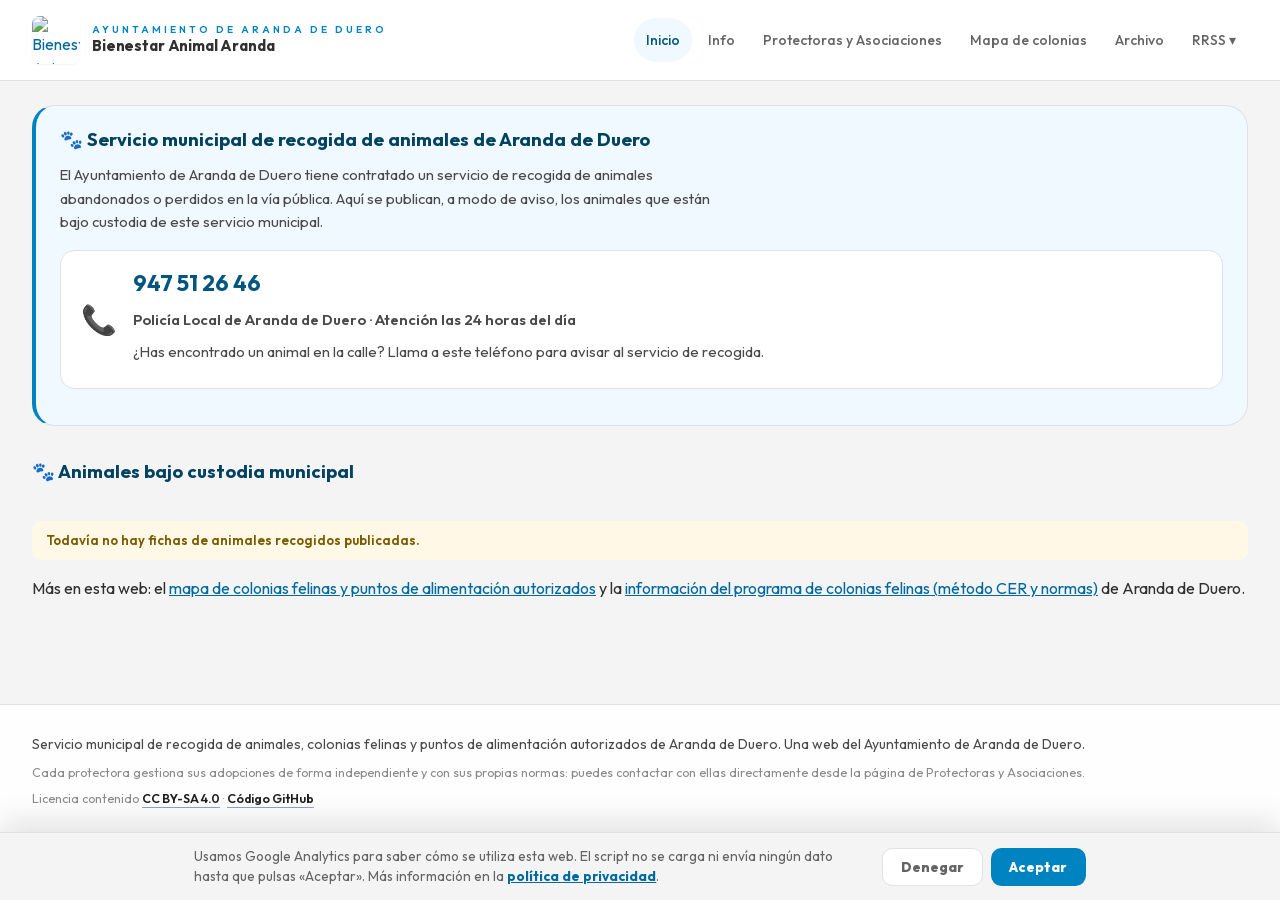
==== index.html @ dad3f27c "Añadir espacio entre el menú y el recuadro del servicio municipal en la portada Sube styles.css a ?v" ====
<!doctype html>
<html lang="es">
<head>
  <meta charset="utf-8">
  <meta name="viewport" content="width=device-width, initial-scale=1">
  <meta name="theme-color" content="#0083c1">
  <title>Recogida de animales en Aranda de Duero — Bienestar Animal Aranda</title>
  <meta name="description" content="Animal perdido o abandonado en Aranda de Duero: llama a la Policía Local (947 51 26 46, 24 h). Animales bajo custodia municipal y colonias felinas.">
  <link rel="canonical" href="https://bienestaranimal.arandadeduero.dev/">
  <meta property="og:type" content="website">
  <meta property="og:site_name" content="Bienestar Animal Aranda">
  <meta property="og:locale" content="es_ES">
  <meta property="og:title" content="Recogida de animales en Aranda de Duero — Bienestar Animal Aranda">
  <meta property="og:description" content="Animal perdido o abandonado en Aranda de Duero: llama a la Policía Local (947 51 26 46, 24 h). Animales bajo custodia municipal y colonias felinas.">
  <meta property="og:url" content="https://bienestaranimal.arandadeduero.dev/">
  <meta property="og:image" content="https://bienestaranimal.arandadeduero.dev/img/og.jpg?v=4">
  <meta property="og:image:width" content="1200">
  <meta property="og:image:height" content="630">
  <meta property="og:image:type" content="image/jpeg">
  <meta property="og:image:alt" content="Bienestar Animal Aranda, del Ayuntamiento de Aranda de Duero: recogida de animales, colonias felinas y puntos de alimentación autorizados. Un cachorro y un gatito jugando.">
  <meta name="twitter:card" content="summary_large_image">
  <meta name="twitter:title" content="Recogida de animales en Aranda de Duero — Bienestar Animal Aranda">
  <meta name="twitter:description" content="Animal perdido o abandonado en Aranda de Duero: llama a la Policía Local (947 51 26 46, 24 h). Animales bajo custodia municipal y colonias felinas.">
  <meta name="twitter:image" content="https://bienestaranimal.arandadeduero.dev/img/og.jpg?v=4">
  <meta name="twitter:image:alt" content="Bienestar Animal Aranda, del Ayuntamiento de Aranda de Duero: recogida de animales, colonias felinas y puntos de alimentación autorizados. Un cachorro y un gatito jugando.">
  <link rel="icon" href="img/logo-web.jpg">
  <link rel="preload" href="fonts/outfit-latin.woff2?v=1" as="font" type="font/woff2" crossorigin>
  <link rel="stylesheet" href="styles.css?v=26">
  <script type="application/ld+json">
  {
    "@context": "https://schema.org",
    "@graph": [
      {
        "@type": "GovernmentOrganization",
        "@id": "https://www.arandadeduero.es/#organization",
        "name": "Ayuntamiento de Aranda de Duero",
        "url": "https://www.arandadeduero.es/",
        "sameAs": [
          "https://www.instagram.com/ayuntamientoarandadeduero",
          "https://www.facebook.com/aytoarandadeduero"
        ]
      },
      {
        "@type": "WebSite",
        "@id": "https://bienestaranimal.arandadeduero.dev/#website",
        "url": "https://bienestaranimal.arandadeduero.dev/",
        "name": "Bienestar Animal Aranda",
        "description": "Servicio municipal de recogida de animales, colonias felinas y puntos de alimentación autorizados de Aranda de Duero.",
        "inLanguage": "es",
        "publisher": { "@id": "https://www.arandadeduero.es/#organization" }
      }
    ]
  }
  </script>
</head>
<body>
  <header class="topbar">
    <div class="container topbar__inner">
      <a class="brand" href="./">
        <img class="brand__logo" src="img/logo-web.jpg" alt="Bienestar Animal Aranda" width="48" height="48">
        <span class="brand__text">
          <span class="brand__kicker">Ayuntamiento de Aranda de Duero</span>
          <span class="brand__title">Bienestar Animal Aranda</span>
        </span>
      </a>
      <button class="nav-toggle" aria-label="Abrir menú" aria-expanded="false" aria-controls="mainnav">☰</button>
      <nav class="mainnav" id="mainnav" aria-label="Menú principal">
        <a href="./" class="is-active">Inicio</a>
        <a href="info/">Info</a>
        <a href="protectoras/">Protectoras y Asociaciones</a>
        <a href="mapa-colonias/">Mapa de colonias</a>
        <a href="archivo/">Archivo</a>
        <div class="nav-dropdown" data-nav-dropdown>
          <button class="nav-dropdown__toggle" type="button" aria-haspopup="true" aria-expanded="false">RRSS ▾</button>
          <div class="nav-dropdown__menu">
            <a href="https://www.instagram.com/ayuntamientoarandadeduero" target="_blank" rel="noopener">📷 Instagram</a>
            <a href="https://www.facebook.com/aytoarandadeduero" target="_blank" rel="noopener">📘 Facebook</a>
          </div>
        </div>
      </nav>
    </div>
  </header>

  <div class="container">
    <section class="municipal-service">
      <h1 class="municipal-service__title">🐾 Servicio municipal de recogida de animales de Aranda de Duero</h1>
      <p>El Ayuntamiento de Aranda de Duero tiene contratado un servicio de recogida de animales
         abandonados o perdidos en la vía pública. Aquí se publican, a modo de aviso, los animales
         que están bajo custodia de este servicio municipal.</p>

      <div class="municipal-service__contact">
        <span class="municipal-service__contact-icon" aria-hidden="true">📞</span>
        <div>
          <a class="municipal-service__contact-phone" href="tel:947512646">947 51 26 46</a>
          <p class="municipal-service__contact-sub">Policía Local de Aranda de Duero · Atención las 24 horas del día</p>
          <p class="municipal-service__contact-note">¿Has encontrado un animal en la calle? Llama a este teléfono para avisar al servicio de recogida.</p>
        </div>
      </div>
    </section>
  </div>

  <main class="container">
    <section class="recogidas-section">
      <h2 class="municipal-service__title">🐾 Animales bajo custodia municipal</h2>
      <div id="recogidas" class="recogidas"></div>
      <p id="recogidas-empty" class="municipal-service__pending" hidden>Todavía no hay fichas de animales recogidos publicadas.</p>
    </section>
    <p>Más en esta web: el <a href="mapa-colonias/">mapa de colonias felinas y puntos de alimentación autorizados</a>
       y la <a href="info/">información del programa de colonias felinas (método CER y normas)</a> de Aranda de Duero.</p>
  </main>

  <footer class="site-footer">
    <div class="container site-footer__inner">
      <p>Servicio municipal de recogida de animales, colonias felinas y puntos de alimentación autorizados
         de Aranda de Duero. Una web del Ayuntamiento de Aranda de Duero.</p>
      <p class="fineprint">Cada protectora gestiona sus adopciones de forma independiente y con sus propias normas:
         puedes contactar con ellas directamente desde la página de Protectoras y Asociaciones.</p>
      <p class="fineprint">Licencia contenido <a href="https://creativecommons.org/licenses/by-sa/4.0/deed.es" target="_blank" rel="noopener">CC BY-SA 4.0</a>
         · <a href="https://github.com/arandadeduero/bienestaranimal" target="_blank" rel="noopener">Código GitHub</a></p>
    </div>
  </footer>

  <div class="analytics-consent" data-analytics-consent role="region" aria-label="Aviso de privacidad y analítica" hidden>
    <p class="analytics-consent-text">
      Usamos Google Analytics para saber cómo se utiliza esta web. El script no se carga ni envía ningún dato hasta que pulsas «Aceptar». Más información en la
      <a href="https://www.arandadeduero.es/politica-privacidad/" target="_blank" rel="noopener">política de privacidad</a>.
    </p>
    <div class="analytics-consent-actions">
      <button class="analytics-consent-btn analytics-consent-deny" type="button" data-analytics-consent-deny>Denegar</button>
      <button class="analytics-consent-btn analytics-consent-accept" type="button" data-analytics-consent-accept>Aceptar</button>
    </div>
  </div>

  <script src="recogidas.js?v=2" defer></script>
  <script src="nav.js?v=5" defer></script>
  <script src="analytics.js?v=2" defer></script>
</body>
</html>
---- styles.css ----
/* Fuente Outfit (SIL Open Font License, fonts/OFL.txt), servida desde este mismo sitio: sin peticiones a Google Fonts. */
@font-face {
  font-family: "Outfit";
  font-style: normal;
  font-weight: 300 800;
  font-display: swap;
  src: url("fonts/outfit-latin.woff2?v=1") format("woff2");
  unicode-range: U+0000-00FF, U+0131, U+0152-0153, U+02BB-02BC, U+02C6, U+02DA, U+02DC, U+0304, U+0308, U+0329, U+2000-206F, U+20AC, U+2122, U+2191, U+2193, U+2212, U+2215, U+FEFF, U+FFFD;
}
@font-face {
  font-family: "Outfit";
  font-style: normal;
  font-weight: 300 800;
  font-display: swap;
  src: url("fonts/outfit-latin-ext.woff2?v=1") format("woff2");
  unicode-range: U+0100-02BA, U+02BD-02C5, U+02C7-02CC, U+02CE-02D7, U+02DD-02FF, U+0304, U+0308, U+0329, U+1D00-1DBF, U+1E00-1E9F, U+1EF2-1EFF, U+2020, U+20A0-20AB, U+20AD-20C4, U+2113, U+2C60-2C7F, U+A720-A7FF;
}

/* Bienestar Animal Aranda — Ayuntamiento de Aranda de Duero */
:root {
  /* paleta brand — azul institucional del Ayuntamiento de Aranda de Duero
     (misma paleta que fiestas.arandadeduero.es: primary #0083c1, accent #3cb4e5) */
  --brand-50: #f0f9ff;
  --brand-100: #e0f2fe;
  --brand-200: #bae6fd;
  --brand-300: #7dd3fc;
  --brand-400: #3cb4e5;
  --brand-500: #0083c1;
  --brand-600: #006a9e;
  --brand-700: #00567f;
  --brand-800: #004260;
  --brand-900: #002e42;

  --paper: #f4f4f4;
  --ink: #303030;
  --line: #dfe1e5;
  --slate-500: #8a8a8a;
  --slate-600: #646464;
  --slate-700: #4a4a4a;
  --slate-900: #202020;

  --font-display: 'Outfit', ui-sans-serif, system-ui, -apple-system, 'Segoe UI', Roboto, sans-serif;
  --font-body: 'Outfit', ui-sans-serif, system-ui, -apple-system, 'Segoe UI', Roboto, sans-serif;

  --radius-card: 1.4rem;
  --shadow-card: 0 10px 30px rgba(31, 36, 48, .06);
  --shadow-card-hover: 0 18px 40px rgba(31, 36, 48, .12);
}

* { box-sizing: border-box; }

body {
  margin: 0;
  font-family: var(--font-body);
  color: var(--ink);
  background: var(--paper);
  line-height: 1.5;
}

a { color: var(--brand-600); }

.container { max-width: 1440px; margin: 0 auto; padding-left: 1rem; padding-right: 1rem; }
@media (min-width: 640px) { .container { padding-left: 1.5rem; padding-right: 1.5rem; } }
@media (min-width: 1024px) { .container { padding-left: 2rem; padding-right: 2rem; } }
main.container { padding-bottom: 3rem; }

/* ===== Barra superior ===== */
.topbar {
  position: sticky;
  top: 0;
  z-index: 40;
  background: #fff;
  border-bottom: 1px solid var(--line);
}
.topbar__inner {
  display: flex;
  align-items: center;
  justify-content: space-between;
  gap: 1rem;
  min-height: 5rem;
}
.brand { display: flex; align-items: center; gap: .75rem; text-decoration: none; }
.brand__logo { width: 3rem; height: 3rem; border-radius: .5rem; box-shadow: 0 1px 2px rgba(0,0,0,.05); display: block; }
.brand__text { display: flex; flex-direction: column; line-height: 1.25; }
.brand__kicker {
  font-size: 10px;
  text-transform: uppercase;
  letter-spacing: .3em;
  font-weight: 600;
  color: var(--brand-500);
}
.brand__title {
  font-family: var(--font-display);
  font-size: 15px;
  font-weight: 700;
  letter-spacing: -.01em;
  color: var(--ink);
}
.mainnav {
  display: flex;
  align-items: center;
  gap: .25rem;
  overflow-x: auto;
  -webkit-overflow-scrolling: touch;
  scrollbar-width: none;
}
.mainnav::-webkit-scrollbar { display: none; }
.mainnav a {
  display: inline-flex;
  align-items: center;
  min-height: 2.75rem;
  padding: 0 .75rem;
  border-radius: 999px;
  font-size: .875rem;
  font-weight: 500;
  color: var(--slate-600);
  text-decoration: none;
  white-space: nowrap;
  transition: background .2s, color .2s;
}
.mainnav a:hover { background: #f1f5f9; color: var(--brand-700); }
.mainnav a.is-active { background: var(--brand-50); color: var(--brand-700); }

.nav-dropdown { position: relative; }
.nav-dropdown__toggle {
  display: inline-flex;
  align-items: center;
  gap: .3rem;
  min-height: 2.75rem;
  padding: 0 .75rem;
  border: none;
  border-radius: 999px;
  background: none;
  font-family: inherit;
  font-size: .875rem;
  font-weight: 500;
  color: var(--slate-600);
  cursor: pointer;
  white-space: nowrap;
  transition: background .2s, color .2s;
}
.nav-dropdown__toggle:hover,
.nav-dropdown.is-open .nav-dropdown__toggle { background: #f1f5f9; color: var(--brand-700); }
.nav-dropdown__menu {
  display: none;
  position: absolute;
  top: 100%;
  right: 0;
  margin-top: .4rem;
  min-width: 10rem;
  flex-direction: column;
  gap: .15rem;
  padding: .4rem;
  background: #fff;
  border: 1px solid var(--line);
  border-radius: .8rem;
  box-shadow: var(--shadow-card);
  z-index: 50;
}
.nav-dropdown.is-open .nav-dropdown__menu { display: flex; }
/* En escritorio nav.js añade esta clase y calcula --nav-menu-top/--nav-menu-right desde el botón. */
.nav-dropdown__menu--fixed {
  position: fixed;
  top: var(--nav-menu-top);
  right: var(--nav-menu-right);
  margin-top: 0;
}
.nav-dropdown__menu a {
  display: flex;
  align-items: center;
  gap: .5rem;
  padding: .5rem .7rem;
  border-radius: .5rem;
  color: var(--ink);
  text-decoration: none;
  font-size: .875rem;
  white-space: nowrap;
}
.nav-dropdown__menu a:hover { background: var(--brand-50); color: var(--brand-700); }

/* botón hamburguesa (solo móvil) */
.nav-toggle {
  display: none;
  align-items: center;
  justify-content: center;
  width: 2.75rem;
  height: 2.75rem;
  border: 1px solid var(--line);
  border-radius: .6rem;
  background: #fff;
  color: var(--brand-700);
  font-size: 1.35rem;
  line-height: 1;
  cursor: pointer;
}

/* ===== Tarjetas de estadísticas (portada) ===== */
.stats {
  display: grid;
  grid-template-columns: repeat(auto-fit, minmax(11rem, 1fr));
  gap: 1rem;
  margin: 1.5rem 0;
}
.stat-card {
  display: flex;
  flex-direction: column;
  align-items: flex-start;
  gap: .35rem;
  padding: 1.4rem 1.3rem;
  background: #fff;
  border: 1px solid var(--line);
  border-radius: var(--radius-card);
  box-shadow: var(--shadow-card);
}
.stat-card__icon {
  width: 2.5rem;
  height: 2.5rem;
  display: flex;
  align-items: center;
  justify-content: center;
  border-radius: 999px;
  font-size: 1.15rem;
  margin-bottom: .3rem;
}
.stat-card__icon--paw { background: #fde8e0; }
.stat-card__icon--pin { background: #ece5fb; }
.stat-card__icon--heart { background: #e3f6ee; }
.stat-card__icon--people { background: #fde9d0; }
.stat-card__number {
  font-family: var(--font-display);
  font-weight: 800;
  font-size: 2rem;
  line-height: 1;
  color: var(--ink);
}
.stat-card__label { font-weight: 700; color: var(--ink); font-size: .95rem; }
.stat-card__sub { color: var(--slate-500); font-size: .82rem; }

/* velo suave para legibilidad del texto sobre la foto en pantallas estrechas */
@media (max-width: 767px) {
  /* Menú hamburguesa */
  .nav-toggle { display: inline-flex; }
  .mainnav {
    display: none;
    position: absolute;
    left: 0;
    right: 0;
    top: 100%;
    flex-direction: column;
    align-items: stretch;
    gap: .1rem;
    padding: .5rem 1rem 1rem;
    background: #fff;
    border-bottom: 1px solid var(--line);
    box-shadow: 0 12px 24px rgba(31, 36, 48, .08);
    overflow-x: visible;
  }
  .mainnav.is-open { display: flex; }
  .mainnav a { min-height: 2.75rem; padding-left: 1rem; padding-right: 1rem; }
  .nav-dropdown__toggle { width: 100%; justify-content: flex-start; padding-left: 1rem; }
  .nav-dropdown__menu {
    position: static;
    box-shadow: none;
    border: none;
    margin-top: 0;
    padding: 0 0 0 1rem;
  }
}

.empty { text-align: center; color: var(--slate-500); padding: 3rem 1rem; }

.archivo-list { list-style: none; margin: 0; padding: 0; display: flex; flex-direction: column; gap: .75rem; }
.archivo-list__item {
  display: flex;
  flex-wrap: wrap;
  align-items: center;
  justify-content: space-between;
  gap: .75rem;
  padding: 1rem 1.25rem;
  background: #fff;
  border: 1px solid var(--line);
  border-radius: var(--radius-card);
}
.archivo-list__item strong { display: block; color: var(--ink); }
.archivo-list__meta { display: block; margin-top: .2rem; font-size: .82rem; color: var(--slate-500); }
.archivo-list__item a { font-weight: 600; color: var(--brand-700); text-decoration: none; white-space: nowrap; }
.archivo-list__item a:hover { text-decoration: underline; }

/* ===== Página de protectoras ===== */
.page-title {
  font-family: var(--font-display);
  font-size: 2rem;
  font-weight: 700;
  color: var(--brand-800);
  margin: 2.25rem 0 .4rem;
}
.page-lead { margin: 0 0 1.75rem; color: var(--slate-600); max-width: 60ch; }
.page-note {
  margin: -1rem 0 1.75rem;
  padding: .6rem .9rem;
  border-radius: .6rem;
  background: var(--brand-50);
  color: var(--brand-800);
  font-size: .82rem;
  font-weight: 600;
  max-width: 60ch;
}
.report-banner {
  margin: 0 0 1.75rem;
  padding: .7rem 1rem;
  border-radius: .6rem;
  background: #fdecea;
  color: #8a2a2a;
  font-size: .88rem;
  font-weight: 600;
  max-width: 68ch;
}
.report-banner a { color: #8a2a2a; text-decoration: underline; }
.info-block {
  margin-top: 2.5rem;
  padding-top: 2rem;
  border-top: 1px solid var(--line);
  max-width: 68ch;
}
.info-block h2 {
  margin: 0 0 1rem;
  font-family: var(--font-display);
  font-size: 1.2rem;
  color: var(--brand-800);
}
.info-block h3 { margin: 1.4rem 0 .6rem; font-family: var(--font-display); font-size: 1rem; color: var(--brand-700); }
.info-block p { color: var(--slate-700); font-size: .92rem; line-height: 1.7; }
.info-block ul { margin: 0; padding-left: 1.2rem; color: var(--slate-700); font-size: .92rem; line-height: 1.7; }
.info-block li + li { margin-top: .6rem; }
.info-block li strong { color: var(--ink); }
.info-block figure { margin: 1.5rem 0 0; max-width: 260px; }
.info-block img {
  width: 100%;
  height: auto;
  border-radius: var(--radius-card);
  box-shadow: var(--shadow-card);
  border: 1px solid var(--line);
}
.info-block figcaption { margin-top: .5rem; font-size: .8rem; color: var(--slate-500); }
.municipal-service {
  margin: 1.5rem 0 2rem;
  padding: 1.25rem 1.5rem;
  border: 1px solid var(--line);
  border-left: 4px solid var(--brand-500);
  border-radius: var(--radius-card);
  background: var(--brand-50);
}
.municipal-service__title {
  margin: 0 0 .6rem;
  font-family: var(--font-display);
  font-size: 1.15rem;
  color: var(--brand-800);
}
.municipal-service p { margin: .5rem 0; color: var(--slate-700); font-size: .92rem; line-height: 1.6; max-width: 68ch; }
.municipal-service__contact {
  display: flex;
  align-items: center;
  gap: 1rem;
  margin: 1rem 0;
  padding: 1rem 1.25rem;
  background: #fff;
  border: 1px solid var(--line);
  border-radius: .9rem;
}
.municipal-service__contact-icon { font-size: 1.8rem; line-height: 1; }
.municipal-service__contact-phone {
  display: block;
  font-family: var(--font-display);
  font-size: 1.4rem;
  font-weight: 700;
  color: var(--brand-700);
  text-decoration: none;
}
.municipal-service__contact-phone:hover { text-decoration: underline; }
.municipal-service__contact-sub { margin: .15rem 0 0; font-size: .85rem; color: var(--slate-700); font-weight: 600; }
.municipal-service__contact-note { margin: .3rem 0 0; font-size: .82rem; color: var(--slate-500); }
.municipal-service__pending {
  margin-top: 1rem;
  padding: .6rem .9rem;
  border-radius: .6rem;
  background: #fff8e6;
  color: #7a5b00;
  font-size: .82rem;
  font-weight: 600;
  max-width: none;
}
.recogidas-section { margin-top: 1.5rem; }
.recogidas {
  display: grid;
  grid-template-columns: repeat(auto-fill, minmax(220px, 1fr));
  gap: 1rem;
  margin-top: 1.25rem;
}
.recogida-card {
  display: flex;
  flex-direction: column;
  background: #fff;
  border: 1px solid var(--line);
  border-radius: var(--radius-card);
  overflow: hidden;
  box-shadow: var(--shadow-card);
}
.recogida-card__photo { width: 100%; height: 9rem; object-fit: cover; background: var(--brand-50); }
.recogida-card__body { padding: .85rem 1rem; display: flex; flex-direction: column; gap: .3rem; }
.recogida-card__situacion {
  align-self: flex-start;
  font-size: .72rem;
  font-weight: 700;
  text-transform: uppercase;
  letter-spacing: .06em;
  color: var(--brand-700);
  background: var(--brand-50);
  padding: .2rem .55rem;
  border-radius: 999px;
}
.recogida-card__data { margin: 0; font-size: .85rem; color: var(--slate-700); }
.recogida-card__data strong { color: var(--ink); }
.recogida-card__desc { margin: .2rem 0 0; font-size: .8rem; color: var(--slate-500); }

/* ===== Mapa de colonias felinas ===== */
.colonias-map {
  height: 26rem;
  border: 1px solid var(--line);
  border-radius: var(--radius-card);
  overflow: hidden;
  box-shadow: var(--shadow-card);
}
@media (min-width: 768px) { .colonias-map { height: 32rem; } }
.colonias-list {
  list-style: none;
  margin: 1.5rem 0 0;
  padding: 0;
  display: grid;
  grid-template-columns: repeat(auto-fill, minmax(240px, 1fr));
  gap: .85rem;
}
.colonias-list__item {
  display: flex;
  flex-direction: column;
  gap: .2rem;
  padding: .9rem 1.1rem;
  background: #fff;
  border: 1px solid var(--line);
  border-radius: .9rem;
  font-size: .88rem;
  color: var(--slate-700);
  cursor: pointer;
  transition: border-color .15s, box-shadow .15s;
}
.colonias-list__item:hover,
.colonias-list__item:focus-visible { border-color: var(--brand-400); box-shadow: var(--shadow-card); outline: none; }
.colonias-list__item strong { color: var(--ink); font-size: .95rem; }
.colonias-list__zone { color: var(--slate-500); }
.colonias-list__nogeo { color: var(--slate-500); font-style: italic; font-size: .8rem; }

.map-legend { display: flex; flex-wrap: wrap; gap: .5rem 1.4rem; margin: .9rem 0 .7rem; font-size: .85rem; color: var(--slate-700); }
.map-legend__item { display: flex; align-items: center; gap: .5rem; }
.map-legend__dot {
  display: inline-flex;
  align-items: center;
  justify-content: center;
  flex: none;
  border-radius: 50%;
  border: 2px solid #fff;
  box-shadow: 0 1px 3px rgba(0, 0, 0, .3);
}
.map-legend__dot--punto { width: 1.5rem; height: 1.5rem; background: #f59e0b; color: #fff; font-size: .75rem; font-weight: 800; }
.map-legend__dot--colonia { width: .9rem; height: .9rem; background: var(--brand-500); }

/* Marcador numerado de un punto de alimentación autorizado (Nº del cartel) */
.map-pin--punto {
  display: flex;
  align-items: center;
  justify-content: center;
  width: 32px;
  height: 32px;
  background: #f59e0b;
  border: 3px solid #fff;
  border-radius: 50%;
  box-shadow: 0 2px 8px rgba(0, 0, 0, .4);
  color: #fff;
  font-family: var(--font-display);
  font-size: 15px;
  font-weight: 800;
  line-height: 1;
}
.popup-muted { color: var(--slate-500); font-size: .85em; }

.pa-photos { display: flex; gap: .4rem; margin-top: .6rem; }
.pa-photos a { display: block; line-height: 0; }
.pa-photos img {
  width: 120px;
  height: 160px;
  object-fit: cover;
  border-radius: .5rem;
  border: 1px solid var(--line);
  background: var(--brand-50);
}

.section-subtitle {
  margin: 2.5rem 0 .3rem;
  font-family: var(--font-display);
  font-size: 1.25rem;
  color: var(--brand-800);
}
.section-lead { margin: 0 0 1rem; max-width: 68ch; font-size: .9rem; color: var(--slate-600); }

/* Ficha de una colonia con punto de alimentación autorizado: lo principal de la página */
.puntos-list {
  list-style: none;
  margin: 0;
  padding: 0;
  display: grid;
  grid-template-columns: repeat(auto-fill, minmax(min(100%, 420px), 1fr));
  gap: 1rem;
}
.punto-card {
  display: flex;
  gap: .9rem;
  padding: .9rem;
  background: #fff;
  border: 1px solid var(--line);
  border-left: 4px solid #f59e0b;
  border-radius: var(--radius-card);
  box-shadow: var(--shadow-card);
  cursor: pointer;
  transition: border-color .15s, box-shadow .15s;
}
.punto-card:hover,
.punto-card:focus-visible { box-shadow: var(--shadow-card-hover); outline: none; border-color: #f59e0b; }
.punto-card__photos { display: flex; gap: .35rem; flex: none; }
.punto-card__photos a { display: block; line-height: 0; }
.punto-card__photos img {
  width: 76px;
  height: 101px;
  object-fit: cover;
  border-radius: .5rem;
  border: 1px solid var(--line);
  background: var(--brand-50);
}
.punto-card__body { display: flex; flex-direction: column; gap: .2rem; min-width: 0; font-size: .88rem; color: var(--slate-700); }
.punto-card__body strong { color: var(--ink); font-size: 1rem; }
.punto-card__num { color: #b45309; font-size: .72rem; font-weight: 700; text-transform: uppercase; letter-spacing: .08em; }
@media (max-width: 420px) { .punto-card { flex-direction: column; } .punto-card__photos img { width: 120px; height: 160px; } }
.shelters {
  display: grid;
  grid-template-columns: repeat(auto-fill, minmax(260px, 1fr));
  gap: 1.25rem;
}
.shelter-card {
  display: flex;
  flex-direction: column;
  align-items: center;
  text-align: center;
  gap: .65rem;
  padding: 1.6rem 1.2rem;
  background: rgba(255, 255, 255, .9);
  border: 1px solid var(--line);
  border-radius: var(--radius-card);
  box-shadow: var(--shadow-card);
  transition: transform .3s, box-shadow .3s;
}
.shelter-card:hover { transform: translateY(-2px); box-shadow: var(--shadow-card-hover); }
.shelter-card__logo {
  width: 100%;
  max-width: 9rem;
  height: 4.75rem;
  border-radius: .85rem;
  object-fit: contain;
  border: 1px solid var(--line);
  background: #fff;
  padding: .4rem;
}
.shelter-card__name { font-family: var(--font-display); font-size: 1.05rem; font-weight: 700; color: var(--ink); margin: 0; }
.shelter-card__zone { font-size: 11px; text-transform: uppercase; letter-spacing: .14em; color: var(--slate-500); }
.shelter-card__contact { display: flex; flex-direction: column; gap: .4rem; width: 100%; margin-top: .2rem; }
.shelter-card__links { display: flex; flex-wrap: wrap; justify-content: center; gap: .4rem; }
.shelter-card__links a {
  display: inline-flex;
  align-items: center;
  gap: .3rem;
  font-size: .78rem;
  font-weight: 600;
  text-decoration: none;
  color: var(--brand-700);
  background: var(--brand-50);
  padding: .3rem .7rem;
  border-radius: 999px;
  transition: background .2s, color .2s;
}
.shelter-card__links a:hover { background: var(--brand-500); color: #fff; }
.shelter-card__links .ico { font-size: .95em; line-height: 1; }

/* ===== Pie ===== */
.site-footer {
  margin-top: 2.5rem;
  border-top: 1px solid var(--line);
  background: rgba(255, 255, 255, .9);
}
.site-footer__inner { padding-top: 1.4rem; padding-bottom: 1.5rem; }
.site-footer p { margin: .3rem 0; font-size: .875rem; line-height: 1.75; color: var(--slate-700); }
.site-footer .fineprint { font-size: .78rem; color: var(--slate-500); }
.site-footer a {
  font-weight: 600;
  color: var(--slate-900);
  text-decoration: underline;
  text-decoration-color: #94a3b8;
  text-underline-offset: .25rem;
  transition: color .2s, text-decoration-color .2s;
}
.site-footer a:hover { color: var(--brand-700); text-decoration-color: var(--brand-300); }

/* ===== Aviso de consentimiento de analítica (GDPR) ===== */
.analytics-consent {
  position: fixed;
  z-index: 400;
  inset: auto 0 0;
  display: flex;
  align-items: center;
  justify-content: center;
  flex-wrap: wrap;
  gap: .6rem 1rem;
  border-top: 1px solid var(--line);
  background: var(--paper);
  padding: .85rem 1rem calc(.85rem + env(safe-area-inset-bottom));
  box-shadow: 0 -.6rem 2rem rgba(15, 18, 23, .12);
}
.analytics-consent[hidden] { display: none !important; }
.analytics-consent-text {
  flex: 1 1 20rem;
  max-width: 42rem;
  margin: 0;
  color: var(--slate-600);
  font-size: .85rem;
  line-height: 1.45;
}
.analytics-consent-text a { color: var(--brand-600); font-weight: 700; text-decoration: underline; }
.analytics-consent-actions { display: flex; flex: 0 0 auto; gap: .5rem; }
.analytics-consent-btn {
  min-height: 2.4rem;
  border: 1px solid transparent;
  border-radius: .65rem;
  padding: 0 1.1rem;
  font: inherit;
  font-size: .85rem;
  font-weight: 800;
  cursor: pointer;
}
.analytics-consent-deny { border-color: var(--line); background: #fff; color: var(--slate-600); }
.analytics-consent-accept { background: var(--brand-500); color: #fff; }
.analytics-consent-deny:hover,
.analytics-consent-deny:focus-visible { background: var(--brand-50); }
.analytics-consent-accept:hover,
.analytics-consent-accept:focus-visible { background: var(--brand-600); }

/* ===== Visor emergente de fotos de los puntos de alimentación ===== */
.foto-visor {
  max-width: min(94vw, 900px);
  max-height: 94vh;
  padding: 0;
  border: 0;
  border-radius: .75rem;
  background: #000;
  overflow: hidden;
}
.foto-visor::backdrop { background: rgba(0, 0, 0, .75); }
.foto-visor img { display: block; max-width: 100%; max-height: 94vh; margin: 0 auto; object-fit: contain; }
.foto-visor__close {
  position: absolute;
  top: .5rem;
  right: .5rem;
  width: 2.25rem;
  height: 2.25rem;
  border: 0;
  border-radius: 50%;
  background: rgba(255, 255, 255, .9);
  color: var(--ink);
  font-size: 1.1rem;
  line-height: 1;
  cursor: pointer;
}
.foto-visor__close:hover,
.foto-visor__close:focus-visible { background: #fff; }
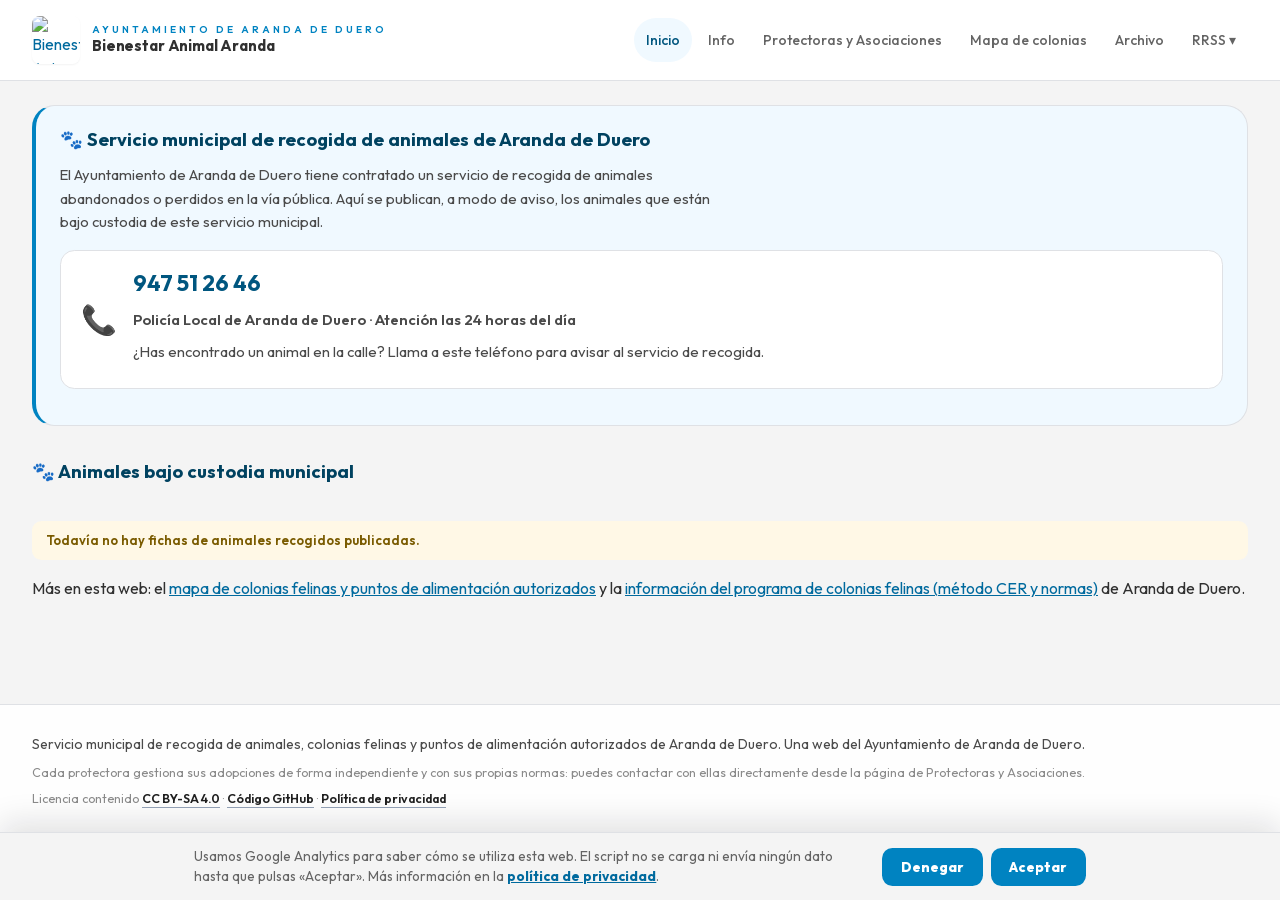
==== commit 291b8ead: "Enlace a la política de privacidad en el pie e igualar los botones del aviso de cookies Aceptar y De" ====
--- a/index.html
+++ b/index.html
@@ -25,7 +25,7 @@
   <meta name="twitter:image:alt" content="Bienestar Animal Aranda, del Ayuntamiento de Aranda de Duero: recogida de animales, colonias felinas y puntos de alimentación autorizados. Un cachorro y un gatito jugando.">
   <link rel="icon" href="img/logo-web.jpg">
   <link rel="preload" href="fonts/outfit-latin.woff2?v=1" as="font" type="font/woff2" crossorigin>
-  <link rel="stylesheet" href="styles.css?v=26">
+  <link rel="stylesheet" href="styles.css?v=27">
   <script type="application/ld+json">
   {
     "@context": "https://schema.org",
@@ -116,7 +116,8 @@
       <p class="fineprint">Cada protectora gestiona sus adopciones de forma independiente y con sus propias normas:
          puedes contactar con ellas directamente desde la página de Protectoras y Asociaciones.</p>
       <p class="fineprint">Licencia contenido <a href="https://creativecommons.org/licenses/by-sa/4.0/deed.es" target="_blank" rel="noopener">CC BY-SA 4.0</a>
-         · <a href="https://github.com/arandadeduero/bienestaranimal" target="_blank" rel="noopener">Código GitHub</a></p>
+         · <a href="https://github.com/arandadeduero/bienestaranimal" target="_blank" rel="noopener">Código GitHub</a>
+         · <a href="https://www.arandadeduero.es/politica-privacidad/" target="_blank" rel="noopener">Política de privacidad</a></p>
     </div>
   </footer>
 
--- a/styles.css
+++ b/styles.css
@@ -651,10 +651,11 @@
   font-weight: 800;
   cursor: pointer;
 }
-.analytics-consent-deny { border-color: var(--line); background: #fff; color: var(--slate-600); }
+/* Aceptar y Denegar con el mismo aspecto (la AEPD pide que rechazar sea tan fácil y visible como aceptar). */
+.analytics-consent-deny,
 .analytics-consent-accept { background: var(--brand-500); color: #fff; }
 .analytics-consent-deny:hover,
-.analytics-consent-deny:focus-visible { background: var(--brand-50); }
+.analytics-consent-deny:focus-visible,
 .analytics-consent-accept:hover,
 .analytics-consent-accept:focus-visible { background: var(--brand-600); }
 
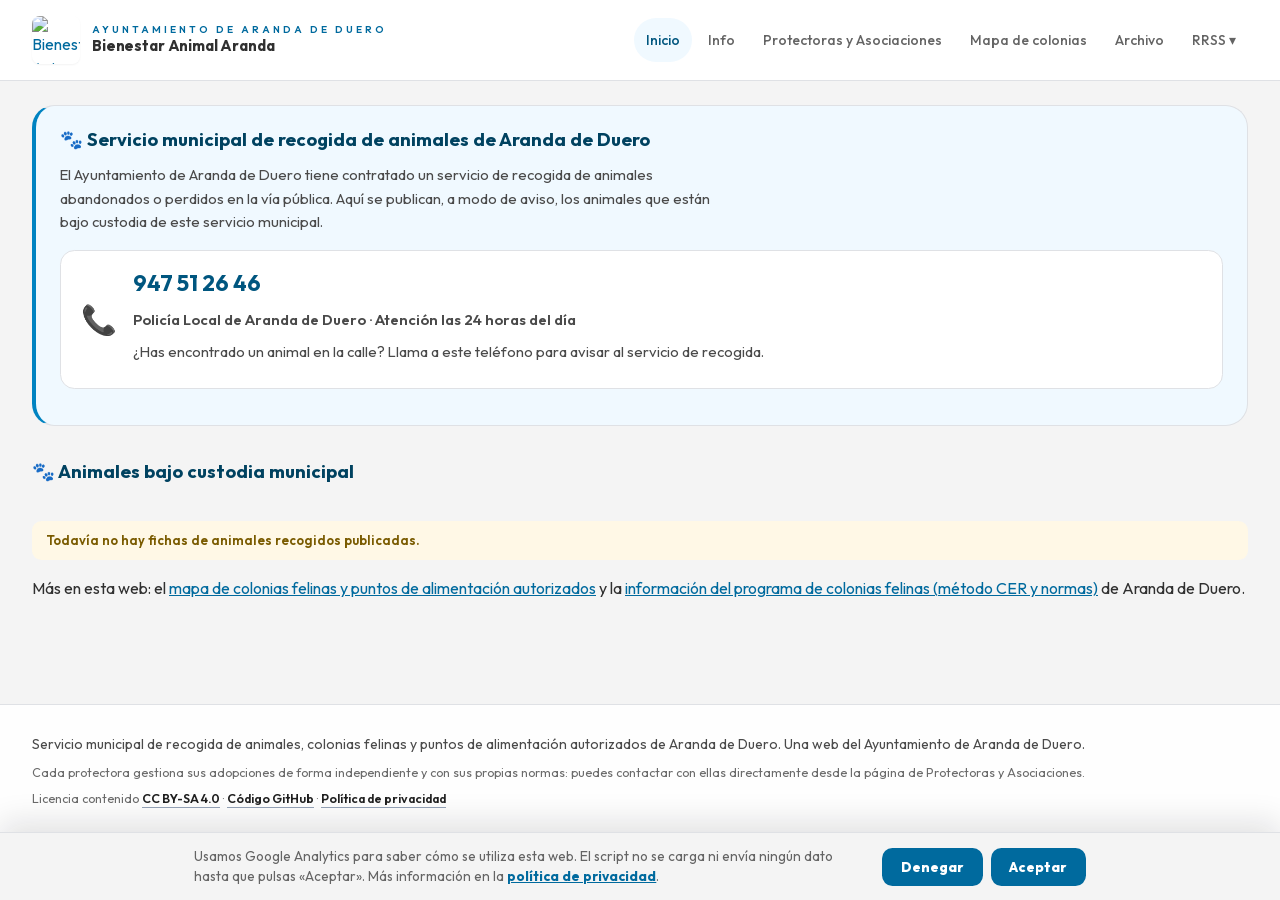
==== commit ed4f2e94: "Mejorar contraste de colores y evitar el salto del pie en Protectoras - --slate-500 a #6b6b6b, rótul" ====
--- a/index.html
+++ b/index.html
@@ -25,7 +25,7 @@
   <meta name="twitter:image:alt" content="Bienestar Animal Aranda, del Ayuntamiento de Aranda de Duero: recogida de animales, colonias felinas y puntos de alimentación autorizados. Un cachorro y un gatito jugando.">
   <link rel="icon" href="img/logo-web.jpg">
   <link rel="preload" href="fonts/outfit-latin.woff2?v=1" as="font" type="font/woff2" crossorigin>
-  <link rel="stylesheet" href="styles.css?v=27">
+  <link rel="stylesheet" href="styles.css?v=28">
   <script type="application/ld+json">
   {
     "@context": "https://schema.org",
--- a/styles.css
+++ b/styles.css
@@ -34,7 +34,7 @@
   --paper: #f4f4f4;
   --ink: #303030;
   --line: #dfe1e5;
-  --slate-500: #8a8a8a;
+  --slate-500: #6b6b6b;
   --slate-600: #646464;
   --slate-700: #4a4a4a;
   --slate-900: #202020;
@@ -87,7 +87,7 @@
   text-transform: uppercase;
   letter-spacing: .3em;
   font-weight: 600;
-  color: var(--brand-500);
+  color: var(--brand-600);
 }
 .brand__title {
   font-family: var(--font-display);
@@ -551,7 +551,10 @@
   display: grid;
   grid-template-columns: repeat(auto-fill, minmax(260px, 1fr));
   gap: 1.25rem;
-}
+  /* Reserva el alto de las tarjetas (se pintan por JS) para que el pie no salte al cargar. */
+  min-height: 21.5rem;
+}
+@media (max-width: 599px) { .shelters { min-height: 42rem; } }
 .shelter-card {
   display: flex;
   flex-direction: column;
@@ -653,11 +656,11 @@
 }
 /* Aceptar y Denegar con el mismo aspecto (la AEPD pide que rechazar sea tan fácil y visible como aceptar). */
 .analytics-consent-deny,
-.analytics-consent-accept { background: var(--brand-500); color: #fff; }
+.analytics-consent-accept { background: var(--brand-600); color: #fff; }
 .analytics-consent-deny:hover,
 .analytics-consent-deny:focus-visible,
 .analytics-consent-accept:hover,
-.analytics-consent-accept:focus-visible { background: var(--brand-600); }
+.analytics-consent-accept:focus-visible { background: var(--brand-700); }
 
 /* ===== Visor emergente de fotos de los puntos de alimentación ===== */
 .foto-visor {
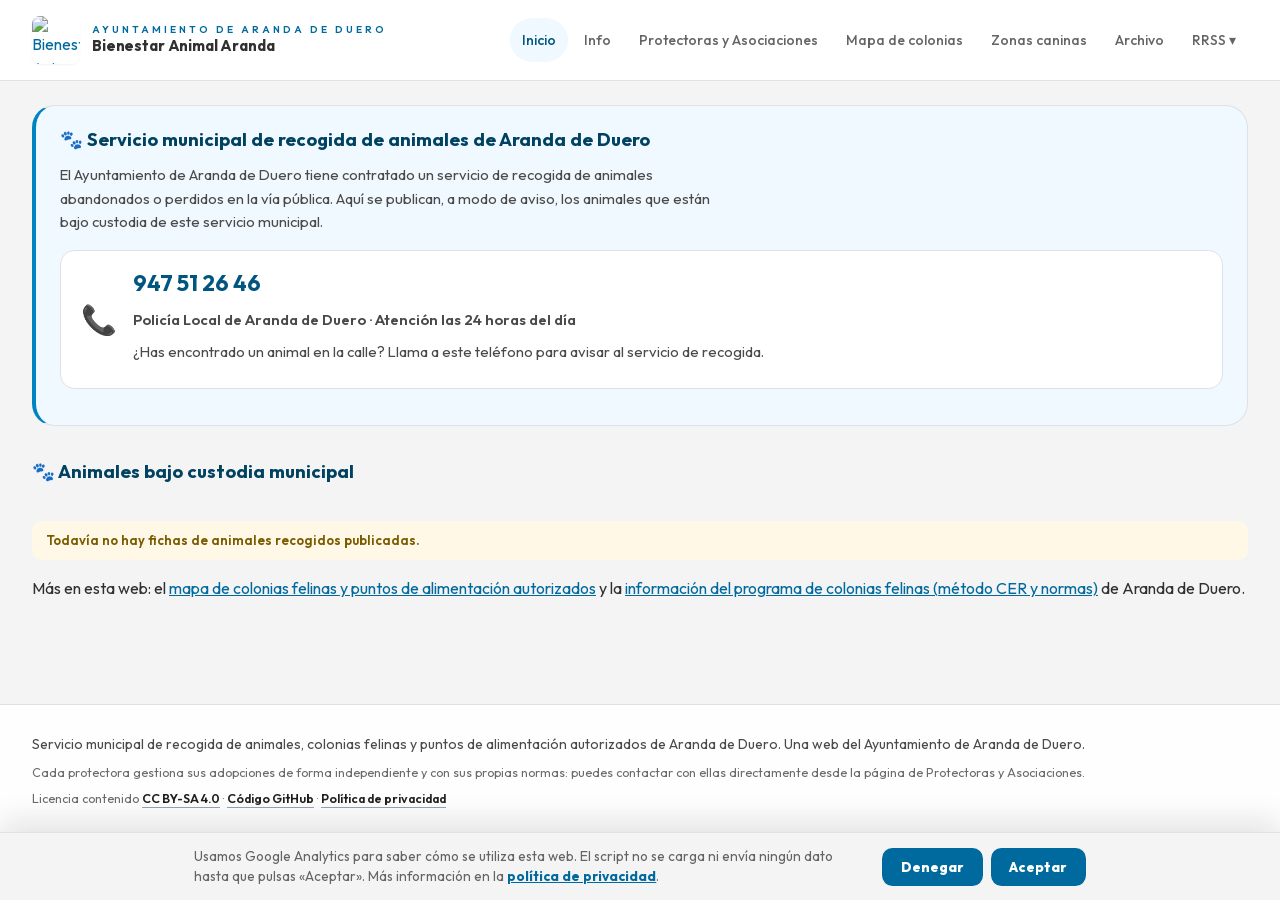
==== commit 1e7c0904: "Añadir la pestaña de zonas de esparcimiento canino Nueva página /zonas-caninas con mapa (base gris d" ====
--- a/index.html
+++ b/index.html
@@ -6,14 +6,14 @@
   <meta name="theme-color" content="#0083c1">
   <title>Recogida de animales en Aranda de Duero — Bienestar Animal Aranda</title>
   <meta name="description" content="Animal perdido o abandonado en Aranda de Duero: llama a la Policía Local (947 51 26 46, 24 h). Animales bajo custodia municipal y colonias felinas.">
-  <link rel="canonical" href="https://bienestaranimal.arandadeduero.dev/">
+  <link rel="canonical" href="https://bienestaranimal.arandadeduero.es/">
   <meta property="og:type" content="website">
   <meta property="og:site_name" content="Bienestar Animal Aranda">
   <meta property="og:locale" content="es_ES">
   <meta property="og:title" content="Recogida de animales en Aranda de Duero — Bienestar Animal Aranda">
   <meta property="og:description" content="Animal perdido o abandonado en Aranda de Duero: llama a la Policía Local (947 51 26 46, 24 h). Animales bajo custodia municipal y colonias felinas.">
-  <meta property="og:url" content="https://bienestaranimal.arandadeduero.dev/">
-  <meta property="og:image" content="https://bienestaranimal.arandadeduero.dev/img/og.jpg?v=4">
+  <meta property="og:url" content="https://bienestaranimal.arandadeduero.es/">
+  <meta property="og:image" content="https://bienestaranimal.arandadeduero.es/img/og.jpg?v=4">
   <meta property="og:image:width" content="1200">
   <meta property="og:image:height" content="630">
   <meta property="og:image:type" content="image/jpeg">
@@ -21,7 +21,7 @@
   <meta name="twitter:card" content="summary_large_image">
   <meta name="twitter:title" content="Recogida de animales en Aranda de Duero — Bienestar Animal Aranda">
   <meta name="twitter:description" content="Animal perdido o abandonado en Aranda de Duero: llama a la Policía Local (947 51 26 46, 24 h). Animales bajo custodia municipal y colonias felinas.">
-  <meta name="twitter:image" content="https://bienestaranimal.arandadeduero.dev/img/og.jpg?v=4">
+  <meta name="twitter:image" content="https://bienestaranimal.arandadeduero.es/img/og.jpg?v=4">
   <meta name="twitter:image:alt" content="Bienestar Animal Aranda, del Ayuntamiento de Aranda de Duero: recogida de animales, colonias felinas y puntos de alimentación autorizados. Un cachorro y un gatito jugando.">
   <link rel="icon" href="img/logo-web.jpg">
   <link rel="preload" href="fonts/outfit-latin.woff2?v=1" as="font" type="font/woff2" crossorigin>
@@ -42,8 +42,8 @@
       },
       {
         "@type": "WebSite",
-        "@id": "https://bienestaranimal.arandadeduero.dev/#website",
-        "url": "https://bienestaranimal.arandadeduero.dev/",
+        "@id": "https://bienestaranimal.arandadeduero.es/#website",
+        "url": "https://bienestaranimal.arandadeduero.es/",
         "name": "Bienestar Animal Aranda",
         "description": "Servicio municipal de recogida de animales, colonias felinas y puntos de alimentación autorizados de Aranda de Duero.",
         "inLanguage": "es",
@@ -69,6 +69,7 @@
         <a href="info/">Info</a>
         <a href="protectoras/">Protectoras y Asociaciones</a>
         <a href="mapa-colonias/">Mapa de colonias</a>
+        <a href="zonas-caninas/">Zonas caninas</a>
         <a href="archivo/">Archivo</a>
         <div class="nav-dropdown" data-nav-dropdown>
           <button class="nav-dropdown__toggle" type="button" aria-haspopup="true" aria-expanded="false">RRSS ▾</button>
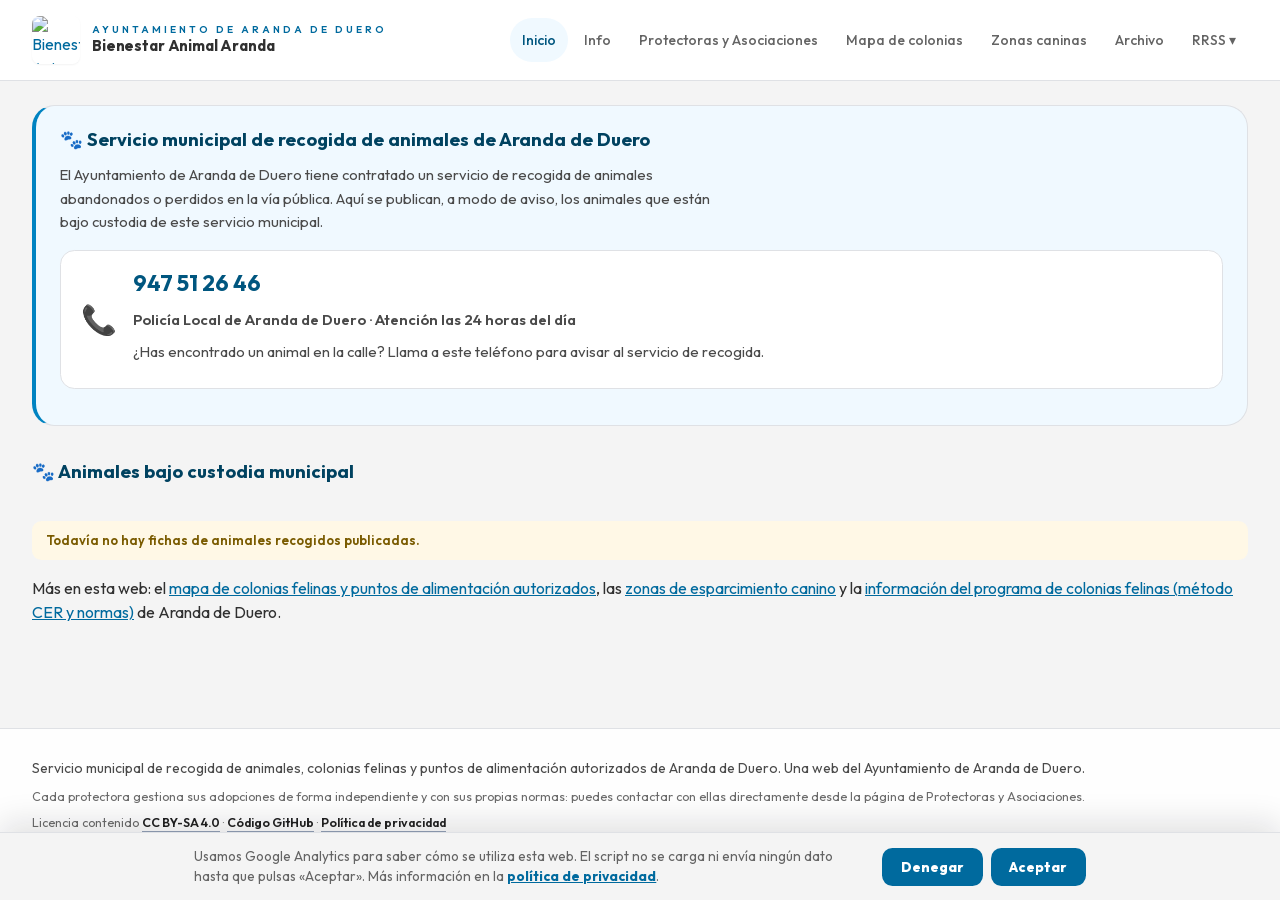
==== commit caa61b96: "Menú en hamburguesa hasta 1150px, zonas caninas en verde y enlace desde la portada - Con el enlace «" ====
--- a/index.html
+++ b/index.html
@@ -25,7 +25,7 @@
   <meta name="twitter:image:alt" content="Bienestar Animal Aranda, del Ayuntamiento de Aranda de Duero: recogida de animales, colonias felinas y puntos de alimentación autorizados. Un cachorro y un gatito jugando.">
   <link rel="icon" href="img/logo-web.jpg">
   <link rel="preload" href="fonts/outfit-latin.woff2?v=1" as="font" type="font/woff2" crossorigin>
-  <link rel="stylesheet" href="styles.css?v=28">
+  <link rel="stylesheet" href="styles.css?v=29">
   <script type="application/ld+json">
   {
     "@context": "https://schema.org",
@@ -106,7 +106,8 @@
       <div id="recogidas" class="recogidas"></div>
       <p id="recogidas-empty" class="municipal-service__pending" hidden>Todavía no hay fichas de animales recogidos publicadas.</p>
     </section>
-    <p>Más en esta web: el <a href="mapa-colonias/">mapa de colonias felinas y puntos de alimentación autorizados</a>
+    <p>Más en esta web: el <a href="mapa-colonias/">mapa de colonias felinas y puntos de alimentación autorizados</a>,
+       las <a href="zonas-caninas/">zonas de esparcimiento canino</a>
        y la <a href="info/">información del programa de colonias felinas (método CER y normas)</a> de Aranda de Duero.</p>
   </main>
 
@@ -133,8 +134,9 @@
     </div>
   </div>
 
-  <script src="recogidas.js?v=2" defer></script>
-  <script src="nav.js?v=5" defer></script>
+  <script src="comun.js?v=1" defer></script>
+  <script src="recogidas.js?v=3" defer></script>
+  <script src="nav.js?v=6" defer></script>
   <script src="analytics.js?v=2" defer></script>
 </body>
 </html>
--- a/styles.css
+++ b/styles.css
@@ -236,9 +236,9 @@
 .stat-card__label { font-weight: 700; color: var(--ink); font-size: .95rem; }
 .stat-card__sub { color: var(--slate-500); font-size: .82rem; }
 
-/* velo suave para legibilidad del texto sobre la foto en pantallas estrechas */
-@media (max-width: 767px) {
-  /* Menú hamburguesa */
+/* Menú hamburguesa: por debajo de 1150px los enlaces ya no caben en una fila junto a la marca.
+   El mismo corte está en nav.js (isMobileNav); al añadir un enlace al menú, revisar los dos. */
+@media (max-width: 1149px) {
   .nav-toggle { display: inline-flex; }
   .mainnav {
     display: none;
@@ -429,6 +429,8 @@
   border-radius: var(--radius-card);
   overflow: hidden;
   box-shadow: var(--shadow-card);
+  /* Las capas de Leaflet llevan z-index de hasta 1000: sin contexto propio tapan el menú desplegado */
+  isolation: isolate;
 }
 @media (min-width: 768px) { .colonias-map { height: 32rem; } }
 .colonias-list {
@@ -489,6 +491,8 @@
   font-weight: 800;
   line-height: 1;
 }
+/* Zona de esparcimiento canino: mismo marcador que un punto, en verde para no confundirlos */
+.map-pin--zona { background: #15803d; }
 .popup-muted { color: var(--slate-500); font-size: .85em; }
 
 .pa-photos { display: flex; gap: .4rem; margin-top: .6rem; }
@@ -547,6 +551,10 @@
 .punto-card__body strong { color: var(--ink); font-size: 1rem; }
 .punto-card__num { color: #b45309; font-size: .72rem; font-weight: 700; text-transform: uppercase; letter-spacing: .08em; }
 @media (max-width: 420px) { .punto-card { flex-direction: column; } .punto-card__photos img { width: 120px; height: 160px; } }
+/* Ficha de una zona de esparcimiento canino: en verde, como su marcador (va después de .punto-card) */
+.punto-card--zona { border-left-color: #15803d; }
+.punto-card--zona:hover,
+.punto-card--zona:focus-visible { border-color: #15803d; }
 .shelters {
   display: grid;
   grid-template-columns: repeat(auto-fill, minmax(260px, 1fr));
